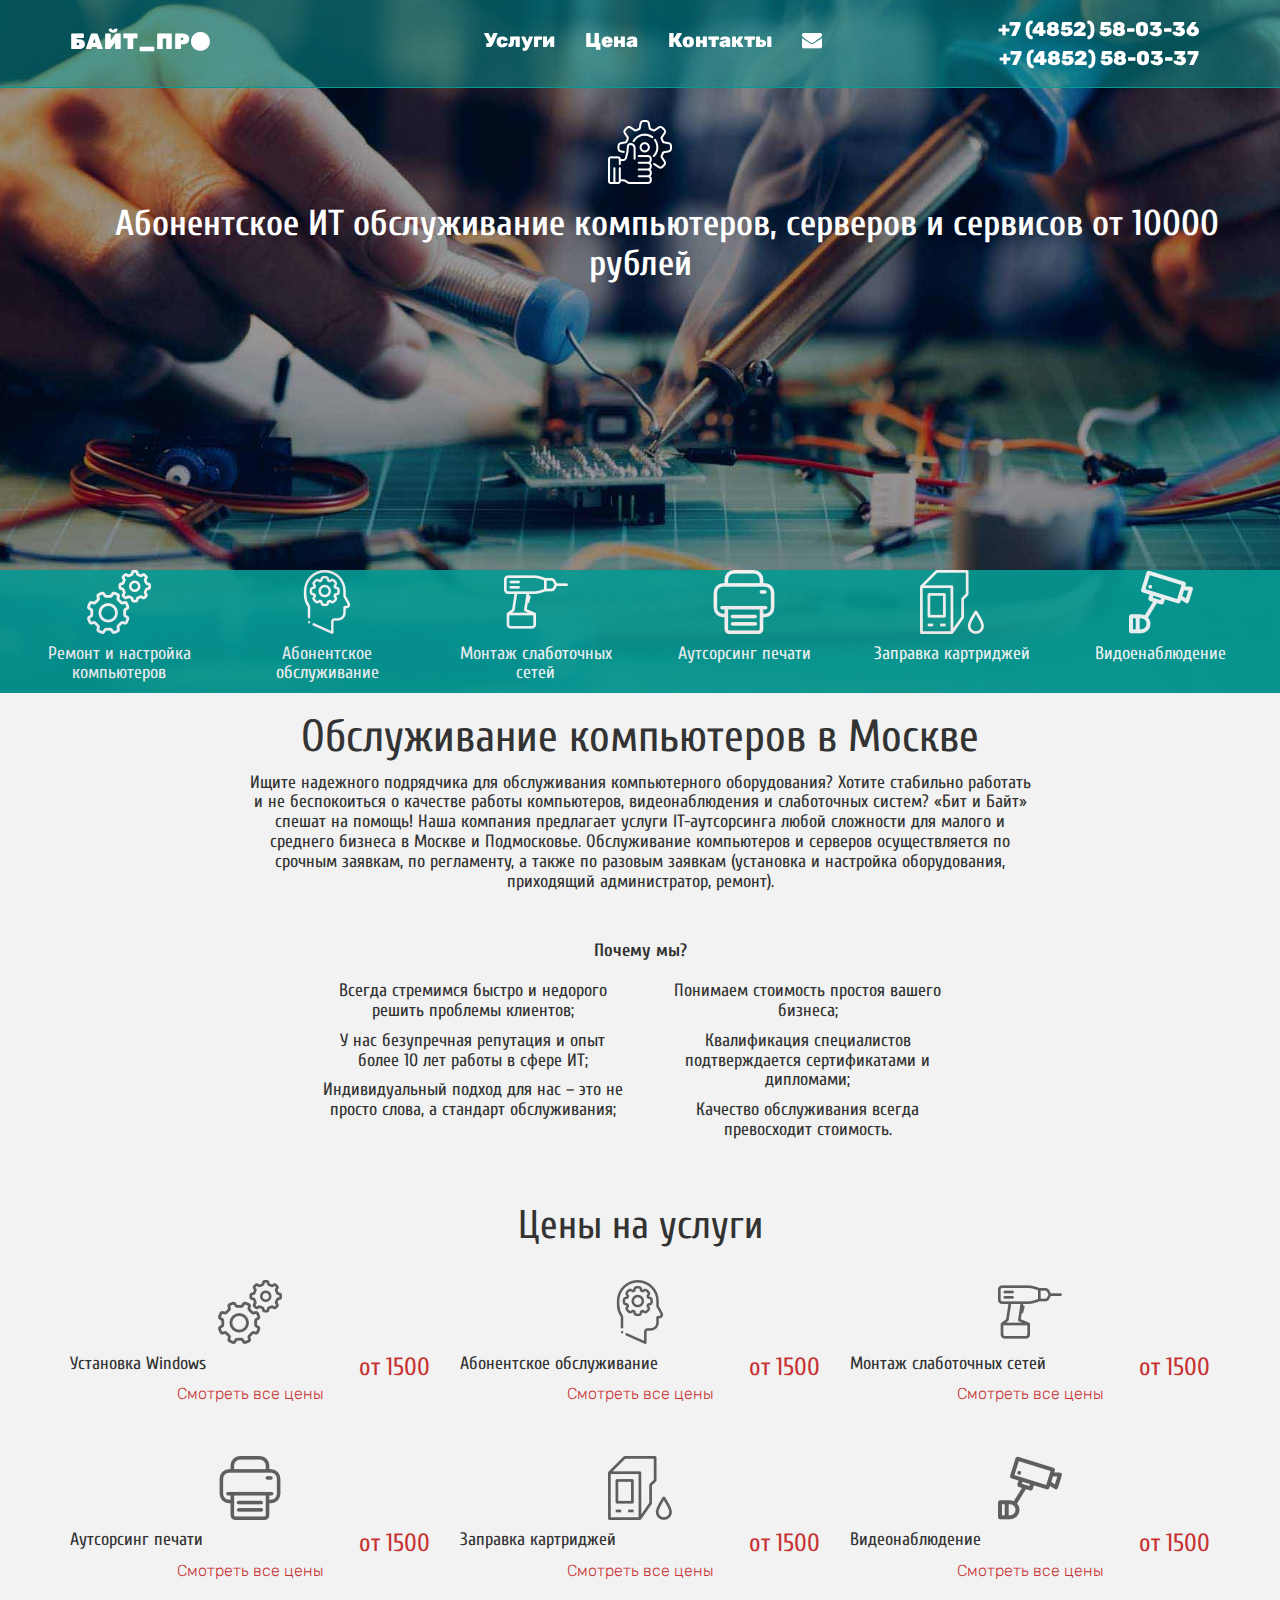
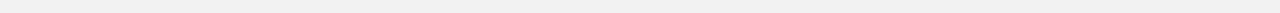
==== index.html @ b33f89e3 "asd" ====
﻿<!DOCTYPE html>
<html>

<head>
    <meta charset="utf-8">
    <meta name="viewport" content="width=device-width, initial-scale=1.0">
    <title>БайтПро</title>
    <link rel="stylesheet" href="css/bootstrap.css">
    <link rel="stylesheet" href="css/font-awesome.min.css">
    <link rel="stylesheet" href="css/main.css">
</head>

<body>

    <div id="headerwrap">
        <div class="navbar navbar-inverse navbar-fixed-top">
            <div class="container headerNav">
                <div class="navbar-header">
                    <button type="button" class="navbar-toggle" data-toggle="collapse" data-target="#myNavbar">
                    <span class="icon-bar"></span>
                    </button>
                    <a class="navbar-brand" href="index.html">БАЙТ_ПР<i class="fa fa-circle"></i></a>
                </div>
                <div class="navbar-collapse collapse"  id="myNavbar">
                    <ul class="nav navbar-nav ">
                        <li><a href="#">Услуги</a></li>
                        <li><a href="price.html">Цена</a></li>
                        <li><a href="about.html">Контакты</a></li>
                        <li><a href="#"><i class="fa fa-envelope"></i></a></li>
                    </ul>
                    <div id="nav_phones">+7 (4852) 58-03-36<br>+7 (4852) 58-03-37 </div>
                </div>

            </div>
        </div>
        <div class="container" id="cont">
            <div class="row">
                <img id="headerimg" src="img/gear.png">
                <h1 id="headertxt"> Абонентское ИТ обслуживание компьютеров, серверов и сервисов от 10000 рублей </h1>
            </div>
        </div>
        <div class="container-fluid s ">
            <div class="row" style="float: none; margin: 0 auto;">

                <a href="#">
                    <div class=" col-lg-2">
                        <img src="img/w_settings.png">
                        <h4>Ремонт и настройка компьютеров</h4>
                    </div>
                </a>
                <a href="#">
                    <div class=" col-lg-2">
                        <img src="img/w_management.png">
                        <h4>Абонентское обслуживание</h4>
                    </div>
                </a>
                <a href="#">
                    <div class="col-lg-2">
                        <img src="img/w_driller.png">
                        <h4>Монтаж слаботочных сетей</h4>
                    </div>
                </a>
                <a href="#">
                    <div class="col-lg-2">
                        <img src="img/w_printer.png">
                        <h4>Аутсорсинг печати</h4>
                    </div>
                </a>
                <a href="#">
                    <div class="col-lg-2">
                        <img src="img/w_ink.png">
                        <h4>Заправка картриджей</h4>
                    </div>
                </a>
                <a href="#">
                    <div class="col-lg-2">
                        <img src="img/w_camera.png">
                        <h4>Видоенаблюдение</h4>
                    </div>
                </a>

            </div>
        </div>
    </div>
    <div class="row text_middle">
        <div class="col-lg-12 text-center" style="padding-left: 20%; padding-right:20%; ">
            <h2>Обслуживание компьютеров в Москве</h2>
            <h4>Ищите надежного подрядчика для обслуживания компьютерного оборудования? Хотите стабильно работать и не беспокоиться о качестве работы компьютеров, видеонаблюдения и слаботочных систем? «Бит и Байт» спешат на помощь!

Наша компания предлагает услуги IT-аутсорсинга любой сложности для малого и среднего бизнеса в Москве и Подмосковье. Обслуживание компьютеров и серверов осуществляется по срочным заявкам, по регламенту, а также по разовым заявкам (установка и настройка оборудования, приходящий администратор, ремонт).
            </h4>
            <h4 style=" font-weight: bold;padding-top:40px;">Почему мы?</h4>
        </div>
        <div class="row">
            <div class="col-lg-3"></div>
        <div class="col-lg-3 text-center">
            <h4>Всегда стремимся быстро и недорого решить проблемы клиентов;</h4>
            <h4>У нас безупречная репутация и опыт более 10 лет работы в сфере ИТ;</h4>
            <h4>Индивидуальный подход для нас – это не просто слова, а стандарт обслуживания;</h4>
        </div>
        <div class="col-lg-3 text-center" style="text-align: center">
            <h4>Понимаем стоимость простоя вашего бизнеса;</h4>
            <h4>Квалификация специалистов подтверждается сертификатами и дипломами;</h4>
            <h4>Качество обслуживания всегда превосходит стоимость.</h4>
        </div>
        <div class="col-lg-3"></div>

        </div>
    </div>

        <div class="container w">
            <div class="row text-center">
                <br>
                <h3>Цены на услуги</h3>
                <br>
                <div class="col-lg-4" clss="col-lg-4">
                    <img src="img/settings.png">
                    <h4 class="text-left">Установка Windows
                        <span>от 1500</span>
                    </h4>
                    <a href="#">Смотреть все цены</a>

                </div>
                <div class="col-lg-4" clss="col-lg-4 ">
                    <img src="img/management.png">
                    <h4 class="text-left">Абонентское обслуживание
                        <span>от 1500</span>
                    </h4>
                    <a href="#">Смотреть все цены</a>
                </div>
                <div class="col-lg-4" clss="col-lg-4">
                    <img src="img/driller.png">
                    <h4 class="text-left">Монтаж слаботочных сетей
                        <span>от 1500</span>
                    </h4>
                    <a href="#">Смотреть все цены</a>
                </div>
            </div>
            <div class="row text-center" id="second_row">
                <div class="col-lg-4" clss="col-lg-4">
                    <img src="img/printer.png">
                    <h4 class="text-left">Аутсорсинг печати
                        <span>от 1500</span>
                    </h4>
                    <a href="#">Смотреть все цены</a>
                </div>
                <div class="col-lg-4" clss="col-lg-4 ">
                    <img src="img/ink.png">
                    <h4 class="text-left">Заправка картриджей
                        <span>от 1500</span>
                    </h4>
                    <a href="#">Смотреть все цены</a>
                </div>
                <div class="col-lg-4" clss="col-lg-4">
                    <img src="img/camera.png">
                    <h4 class="text-left">Видеонаблюдение
                        <span>от 1500</span>
                    </h4>
                    <a href="#">Смотреть все цены</a>
                </div>
            </div>
        </div>
        <script src="https://ajax.googleapis.com/ajax/libs/jquery/3.1.0/jquery.min.js"></script>
        <script src="js/bootstrap.min.js"></script>
</body>

</html>
---- css/main.css ----
@import url('https://fonts.googleapis.com/css?family=Cuprum|Rubik');
body
{
	background-color: #F2F2F2;
	font-family: "Rubik";
	font-weight: 300;
	font-size: 16px;
	color: #555;

	-webkit-font-smoothing:antialiased;
	-webkit-overflow-scrolling: touch;

	margin-top:70px;


}

h1,h2,h3,h4,h5,h6
{
	font-family: "Cuprum";
	font-weight: 300;
	color:#333;
}
p
{
	line-height: 28px;
	margin-bottom: 25px;
}
a
{
	font-family: "Rubik";
	color: #c73232;
}
a:hover,a:focus
{
	color: #7b7b7b;
	text-decoration: none;
	outline: 0;
}

hr
{
	display: block;
	height: 1px;
	border: 0px;
	border-top: 1px solid #ccc;
	margin: 1em 0;
	padding: 0;
}

.navbar
{
	font-weight: 800;
    font-size: 20px;
	padding-top: 15px;
	padding-bottom: 15px;
}
.navbar-inverse
{
	background-color:rgba(6,154,147,0.5);
	border-color: #069a93;
}



.navbar-inverse .navbar-brand
{
	color: white;;
	font-weight: bolder;
	font-size: 22px;
	letter-spacing: 1px;

}
#myNavbar a:hover,a:focus
{
    color: #c73232;
}
#myNavbar
{
    padding-left: 35%;
}
#myNavbar a
{
    color: white;
}
#nav_phones
{
    color: white;
    padding-left: 70%;
}

#headerwrap
{
	position: relative;
	background: url(../computer-repair.jpg) no-repeat center top;
	margin-top: -100px;
	padding-top: -20px;
	padding-bottom: 400px;
	text-align: center;
	background-position: center;
	background-attachment: relative;
	min-height: 500px;
	width: 100%;
	-webkit-background-size: cover;
	-moz-background-size: cover;
	-o-background-size: cover;


}
#headerimg
{
	margin-top: 150px;
}
#headerwrap h1
{
	margin-top: 20px;
	color: white;
	text-shadow: black,0,0,5pt;
	text-indent: 1.5em;
	font-weight: 600;

}

.w
{
	padding-top: 10px;
}
h3
{
	font-size: 40px;
}
h4
{
	font-size: 18px;
}
#second_row
{
	padding-top: 50px;
}
span
{
	float: right;
	color:#c73232;
	font-weight: 300;
	font-size: 25px;
}
.s
{
	background:#069A93;
	width: 100%;
	position: absolute;
	left: 0;
	bottom: 0;
	opacity: 0.9;
}
.s h4
{
	color: white;
	text-align: center;
}
.col-lg-2:hover, .col-lg-2:focus
{
	background:#C73232;
}
.text_middle h2
{
    font-size: 45px;
}

.description1
{
    font-family: "Cuprum";
	font-weight: 300;
	color:#333;
    font-size: 18px;
    padding-left: 50%;
    padding-right: 0%;
    padding-top: 20px;
}
.description2
{
    font-family: "Cuprum";
	font-weight: 300;
	color:#333;
    font-size: 18px;
    padding-left: 0%;
    padding-right: 50%;
    padding-top: 20px;
}

.price_head
{
    padding-top: 30px;
}
.buttonprice:hover, .buttonprice:focus
{
background: none;
}
.tables h4
{
    font-size: 26px;
    color: #c73232;
}
.tables
{
    padding-top: 30px;
}
.name_table
{
    width: 70%;
}
.price_table
{
   text-align: right;
    color: #069A93;
}
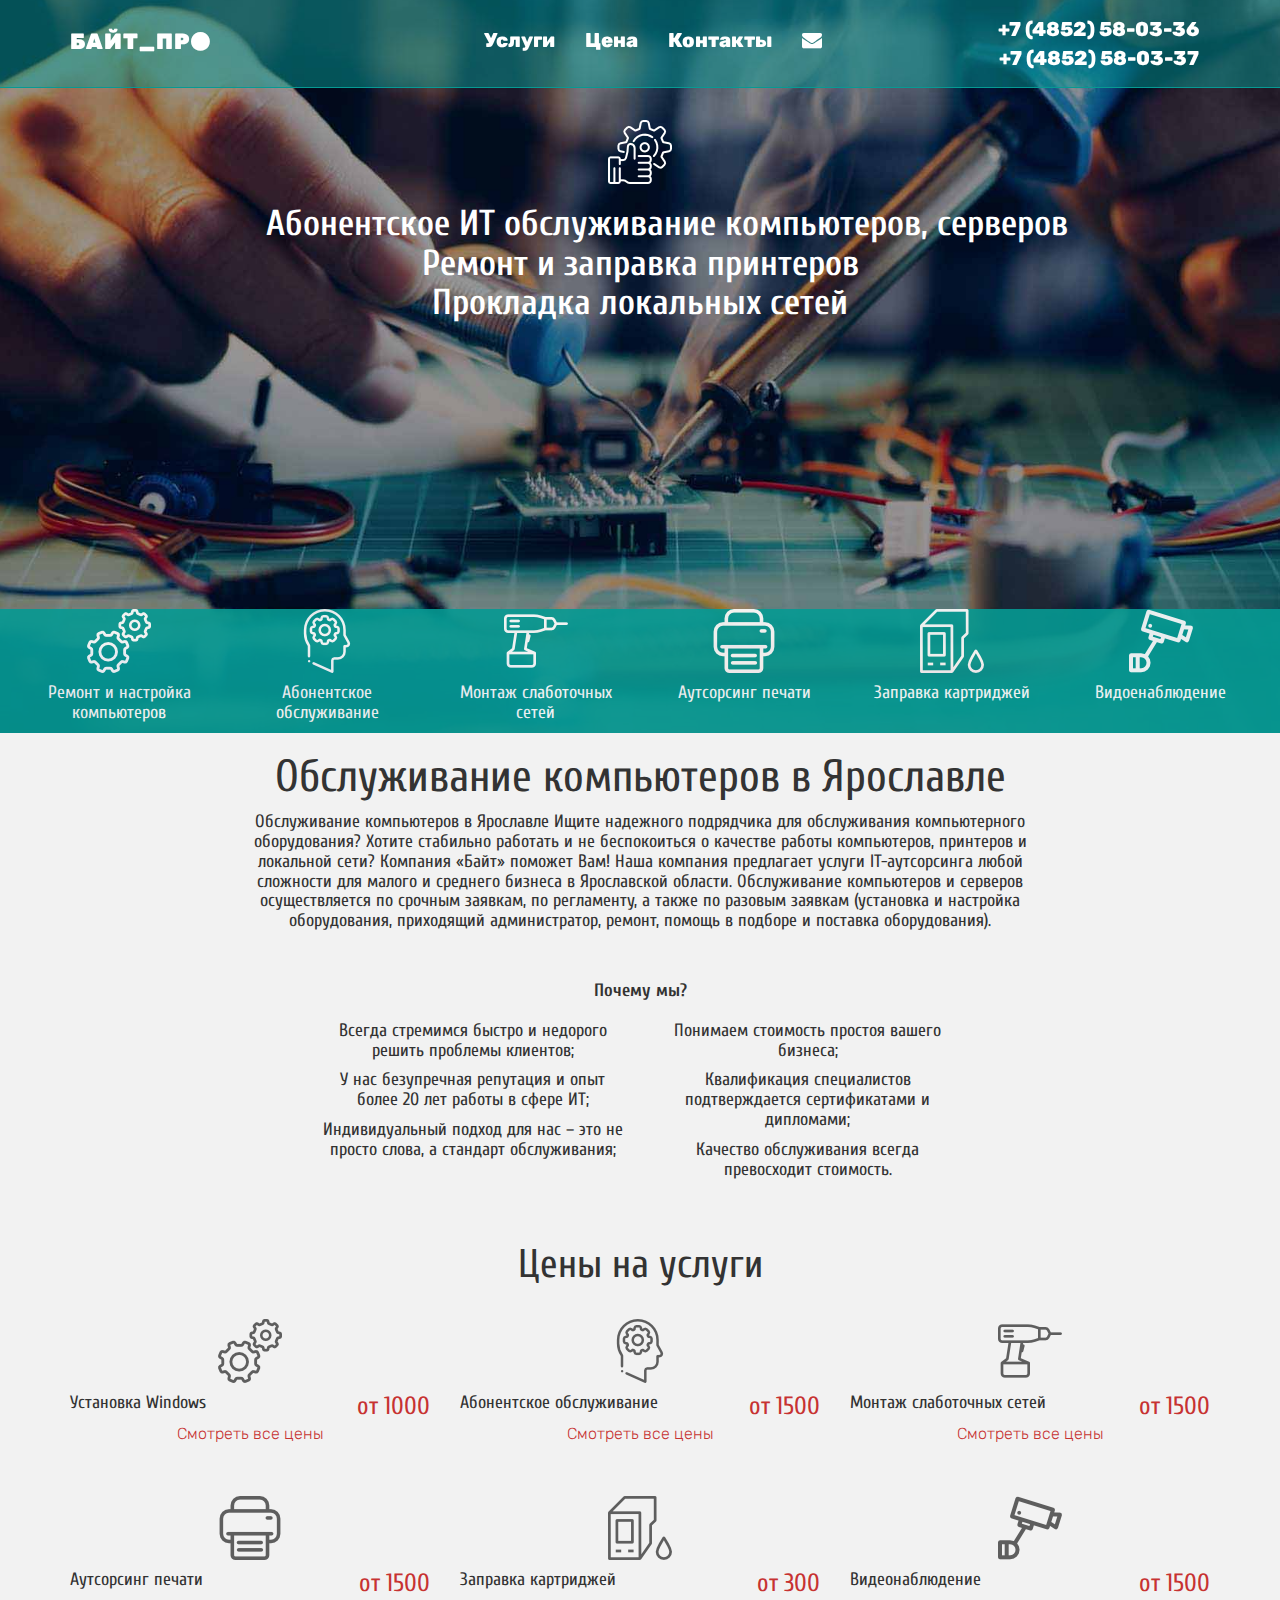
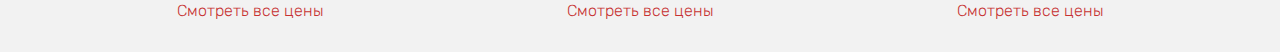
==== commit a30b90a8: "744" ====
--- a/index.html
+++ b/index.html
@@ -31,31 +31,35 @@
                     <div id="nav_phones">+7 (4852) 58-03-36<br>+7 (4852) 58-03-37 </div>
                 </div>
 
+
             </div>
         </div>
         <div class="container" id="cont">
             <div class="row">
                 <img id="headerimg" src="img/gear.png">
-                <h1 id="headertxt"> Абонентское ИТ обслуживание компьютеров, серверов и сервисов от 10000 рублей </h1>
+
+                <h1 id="headertxt">  Абонентское ИТ обслуживание компьютеров, серверов
+ <br>Ремонт и заправка принтеров
+ <br>Прокладка локальных сетей </h1>
             </div>
         </div>
         <div class="container-fluid s ">
             <div class="row" style="float: none; margin: 0 auto;">
 
-                <a href="#">
+                <a href="compHelp.html">
                     <div class=" col-lg-2">
                         <img src="img/w_settings.png">
                         <h4>Ремонт и настройка компьютеров</h4>
                     </div>
                 </a>
-                <a href="#">
+                <a href="abonentHelp.html">
                     <div class=" col-lg-2">
                         <img src="img/w_management.png">
                         <h4>Абонентское обслуживание</h4>
                     </div>
                 </a>
-                <a href="#">
-                    <div class="col-lg-2">
+                <a href="montazHelp.html">
+                    <div class="col-lg-2" >
                         <img src="img/w_driller.png">
                         <h4>Монтаж слаботочных сетей</h4>
                     </div>
@@ -66,13 +70,13 @@
                         <h4>Аутсорсинг печати</h4>
                     </div>
                 </a>
-                <a href="#">
+                <a href="v">
                     <div class="col-lg-2">
                         <img src="img/w_ink.png">
                         <h4>Заправка картриджей</h4>
                     </div>
                 </a>
-                <a href="#">
+                <a href="videoHelp.html">
                     <div class="col-lg-2">
                         <img src="img/w_camera.png">
                         <h4>Видоенаблюдение</h4>
@@ -84,10 +88,9 @@
     </div>
     <div class="row text_middle">
         <div class="col-lg-12 text-center" style="padding-left: 20%; padding-right:20%; ">
-            <h2>Обслуживание компьютеров в Москве</h2>
-            <h4>Ищите надежного подрядчика для обслуживания компьютерного оборудования? Хотите стабильно работать и не беспокоиться о качестве работы компьютеров, видеонаблюдения и слаботочных систем? «Бит и Байт» спешат на помощь!
-
-Наша компания предлагает услуги IT-аутсорсинга любой сложности для малого и среднего бизнеса в Москве и Подмосковье. Обслуживание компьютеров и серверов осуществляется по срочным заявкам, по регламенту, а также по разовым заявкам (установка и настройка оборудования, приходящий администратор, ремонт).
+            <h2>Обслуживание компьютеров в Ярославле</h2>
+            <h4>Обслуживание компьютеров в Ярославле
+ Ищите надежного подрядчика для обслуживания компьютерного оборудования? Хотите стабильно работать и не беспокоиться о качестве работы компьютеров, принтеров и локальной сети? Компания «Байт» поможет Вам! Наша компания предлагает услуги IT-аутсорсинга любой сложности для малого и среднего бизнеса в Ярославской области. Обслуживание компьютеров и серверов осуществляется по срочным заявкам, по регламенту, а также по разовым заявкам (установка и настройка оборудования, приходящий администратор, ремонт, помощь в подборе и поставка оборудования).
             </h4>
             <h4 style=" font-weight: bold;padding-top:40px;">Почему мы?</h4>
         </div>
@@ -95,7 +98,7 @@
             <div class="col-lg-3"></div>
         <div class="col-lg-3 text-center">
             <h4>Всегда стремимся быстро и недорого решить проблемы клиентов;</h4>
-            <h4>У нас безупречная репутация и опыт более 10 лет работы в сфере ИТ;</h4>
+            <h4>У нас безупречная репутация и опыт более 20 лет работы в сфере ИТ;</h4>
             <h4>Индивидуальный подход для нас – это не просто слова, а стандарт обслуживания;</h4>
         </div>
         <div class="col-lg-3 text-center" style="text-align: center">
@@ -116,7 +119,7 @@
                 <div class="col-lg-4" clss="col-lg-4">
                     <img src="img/settings.png">
                     <h4 class="text-left">Установка Windows
-                        <span>от 1500</span>
+                        <span>от 1000</span>
                     </h4>
                     <a href="#">Смотреть все цены</a>
 
@@ -147,7 +150,7 @@
                 <div class="col-lg-4" clss="col-lg-4 ">
                     <img src="img/ink.png">
                     <h4 class="text-left">Заправка картриджей
-                        <span>от 1500</span>
+                        <span>от 300</span>
                     </h4>
                     <a href="#">Смотреть все цены</a>
                 </div>
--- a/css/main.css
+++ b/css/main.css
@@ -15,11 +15,18 @@
 
 }
 
-h1,h2,h3,h4,h5,h6
+h1,h2,h3,h4,h5
 {
 	font-family: "Cuprum";
 	font-weight: 300;
 	color:#333;
+}
+h6
+{
+    font-family: "Rubik";
+    font-weight: 800;
+    color: black;
+    font-size: 22px;
 }
 p
 {
